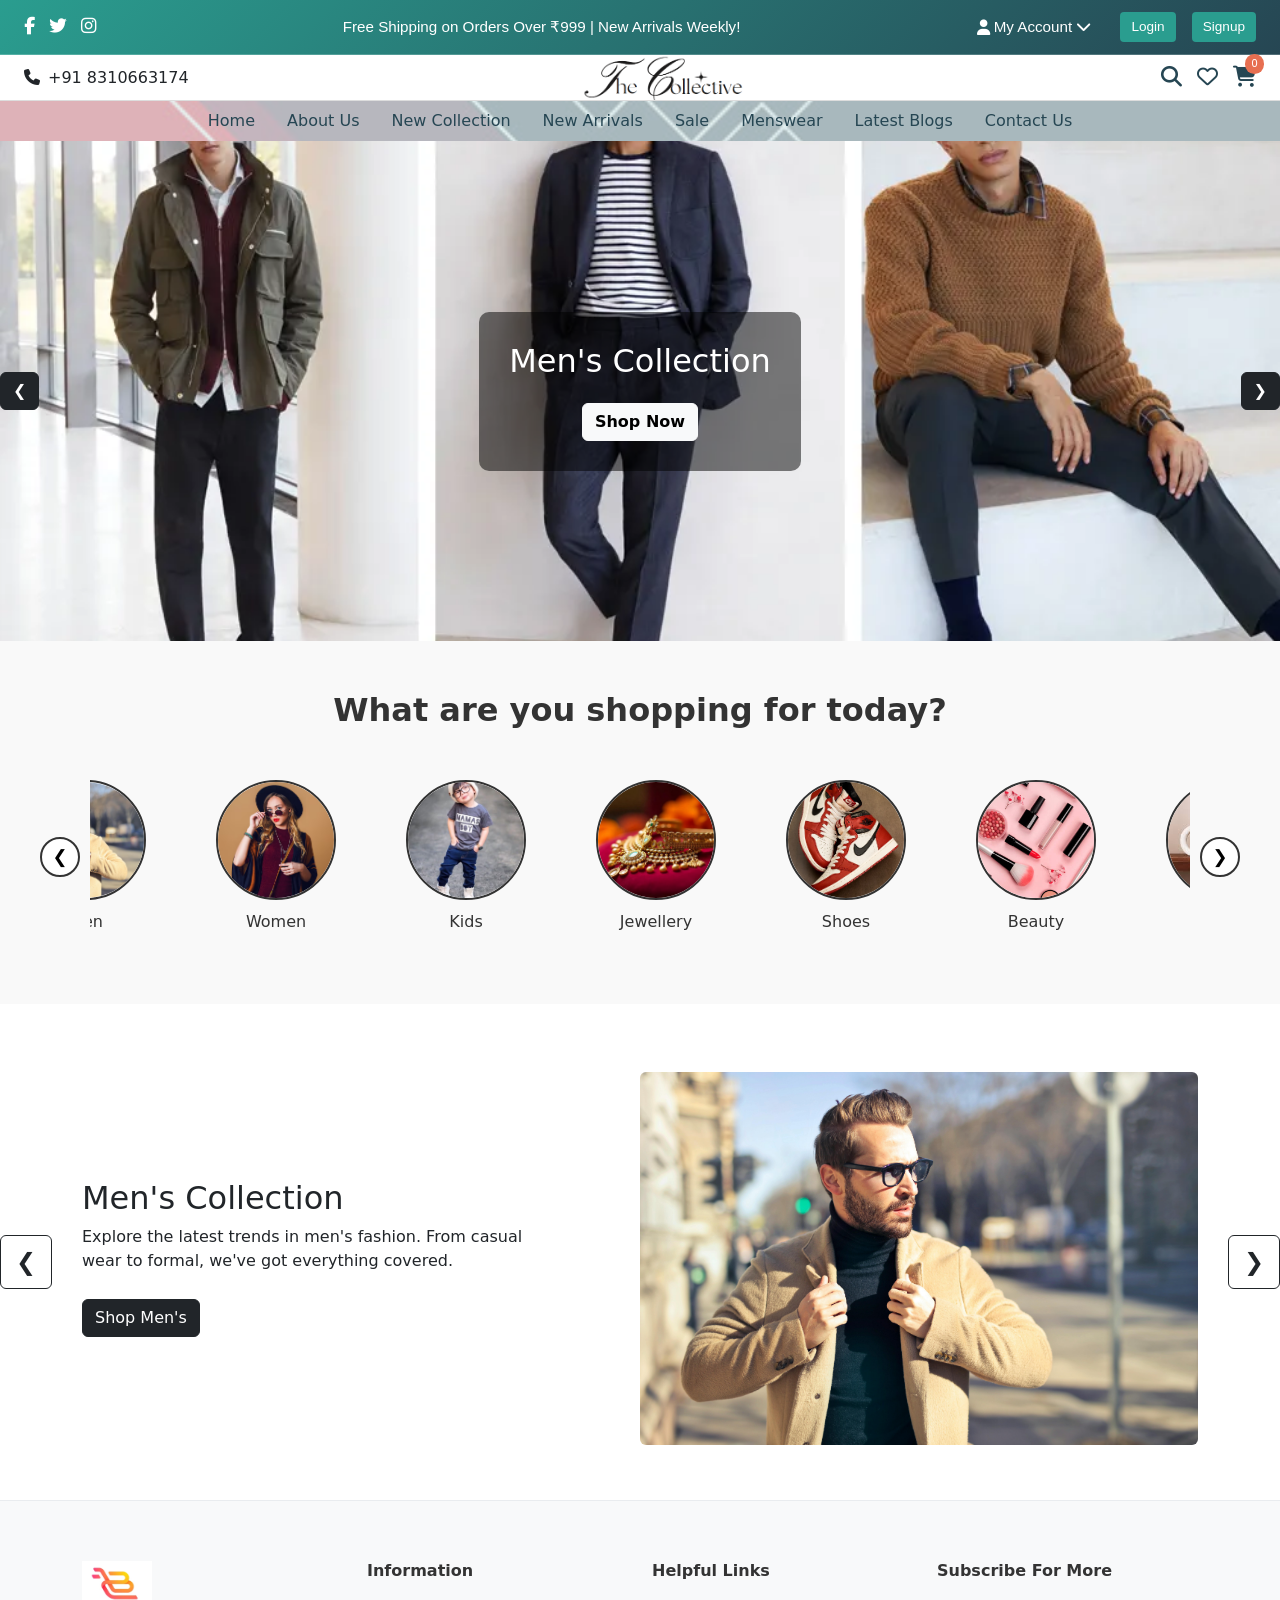
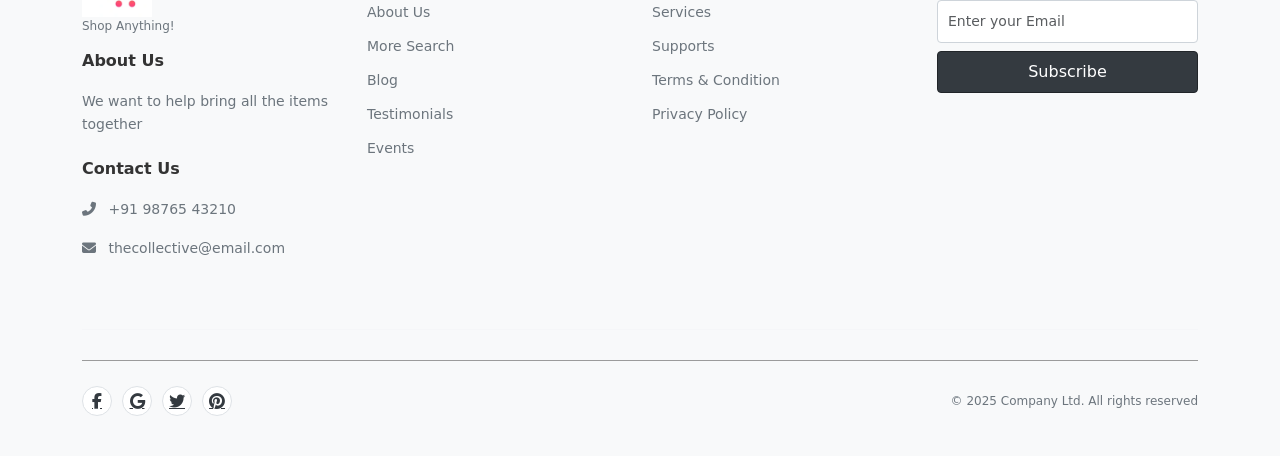
==== index.html @ 3bdfc163 "Initial commit: The Collective ecommerce static site" ====
<!DOCTYPE html>
<html lang="en">
<head>
  <meta charset="UTF-8">
  <meta http-equiv="refresh" content="0; url=HTML/homepage.html">
  <title>The Collective | Redirecting...</title>
  <style>
    body {
      margin: 0;
      background: #264653;
      display: flex;
      align-items: center;
      justify-content: center;
      height: 100vh;
      font-family: 'Helvetica Neue', sans-serif;
      color: #fff;
    }
    p { font-size: 1.1rem; opacity: 0.8; }
  </style>
</head>
<body>
  <p>Loading The Collective...</p>
  <script>
    window.location.replace("HTML/homepage.html");
  </script>
</body>
</html>
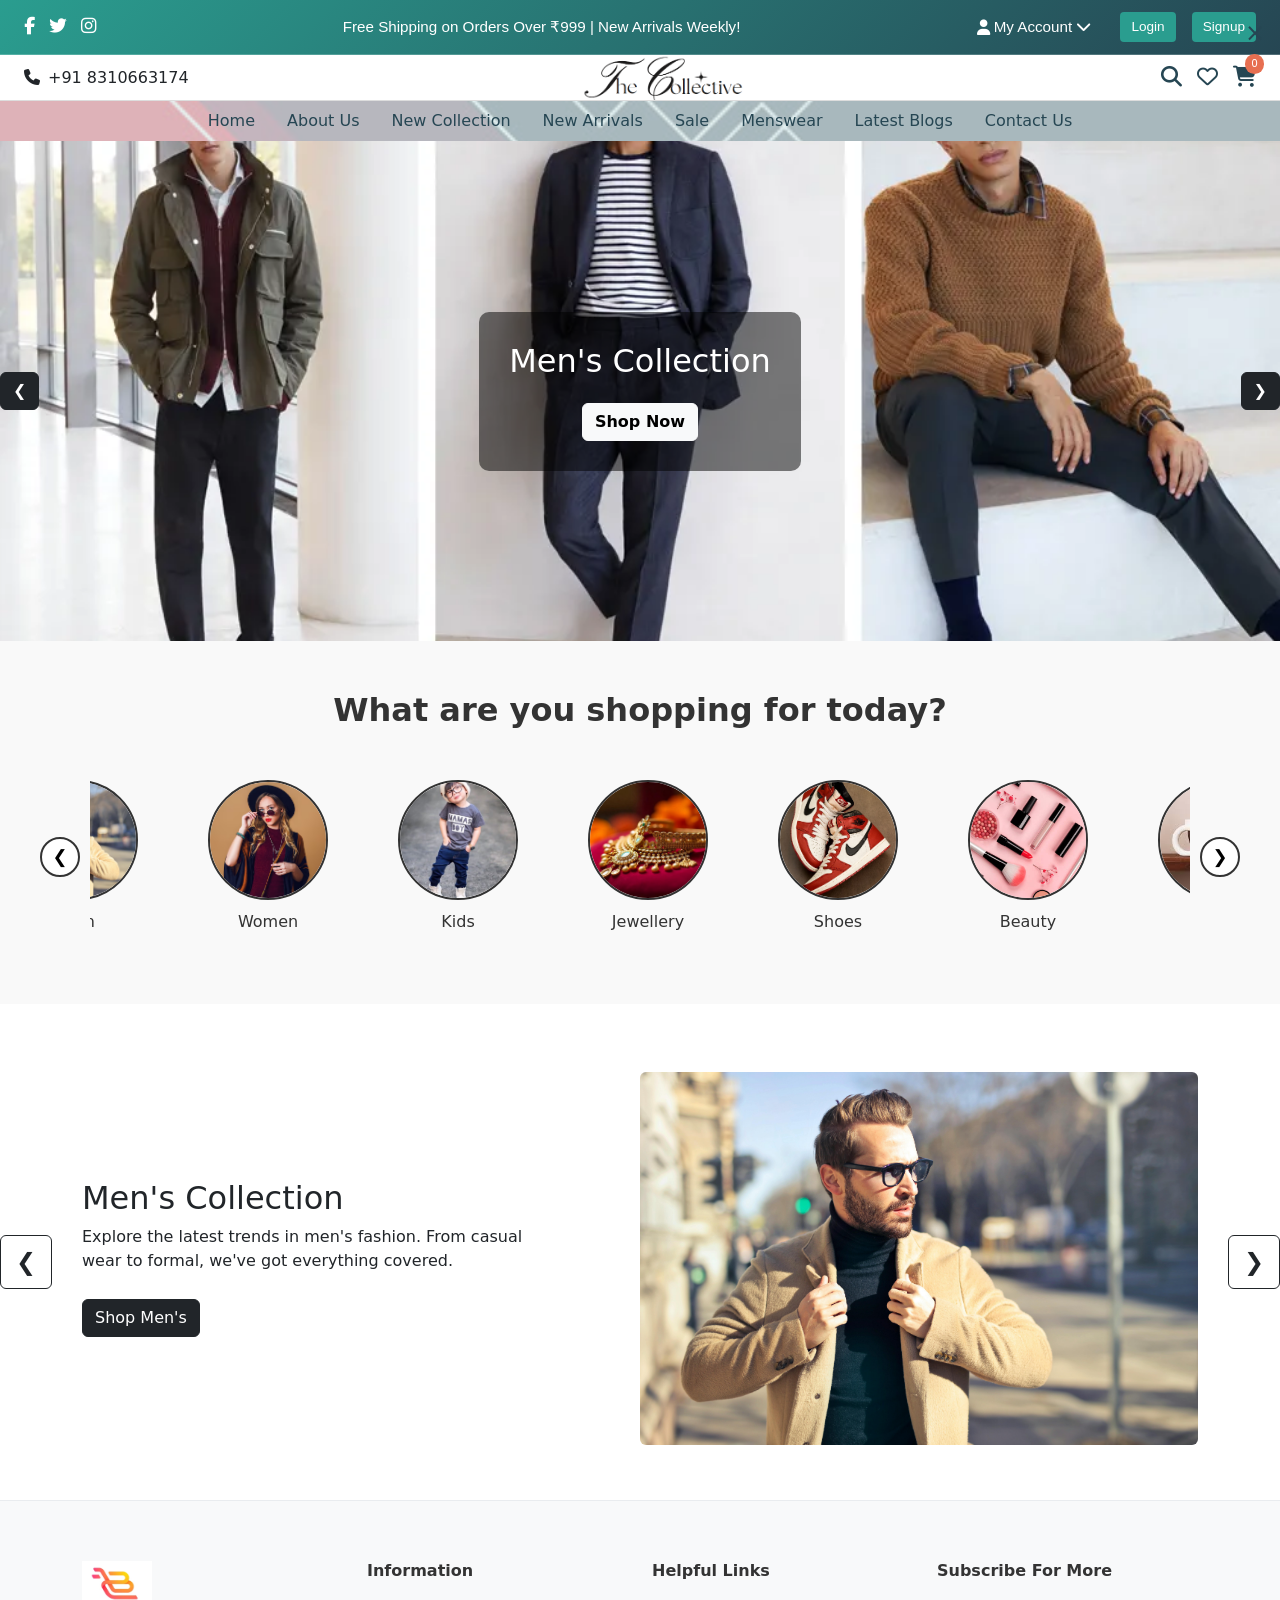
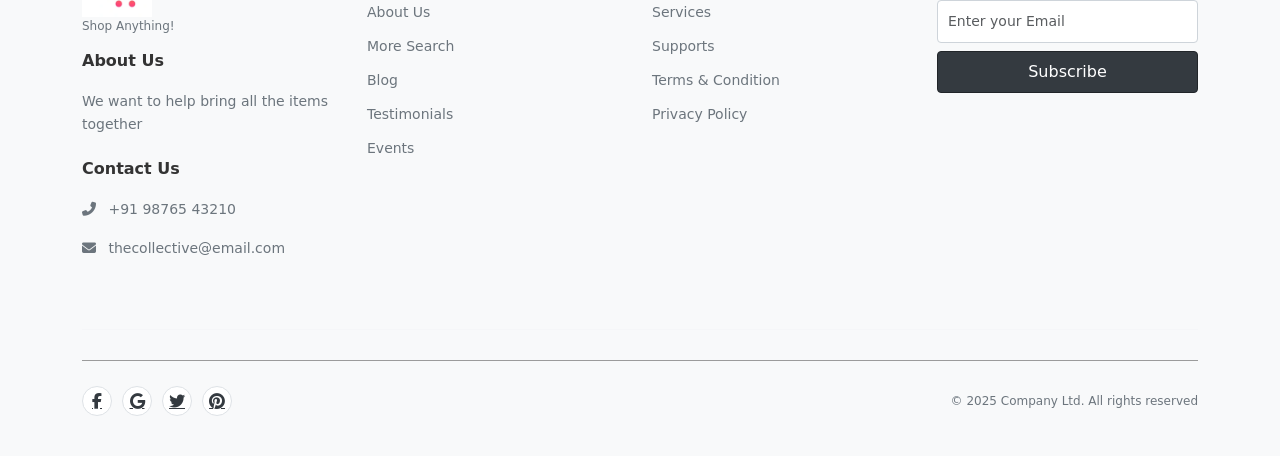
==== commit 688a1ade: "Mobile optimization: added viewport tags, hamburger menu, and responsive layouts" ====
--- a/index.html
+++ b/index.html
@@ -2,6 +2,7 @@
 <html lang="en">
 <head>
   <meta charset="UTF-8">
+  <meta name="viewport" content="width=device-width, initial-scale=1.0">
   <meta http-equiv="refresh" content="0; url=HTML/homepage.html">
   <title>The Collective | Redirecting...</title>
   <style>
